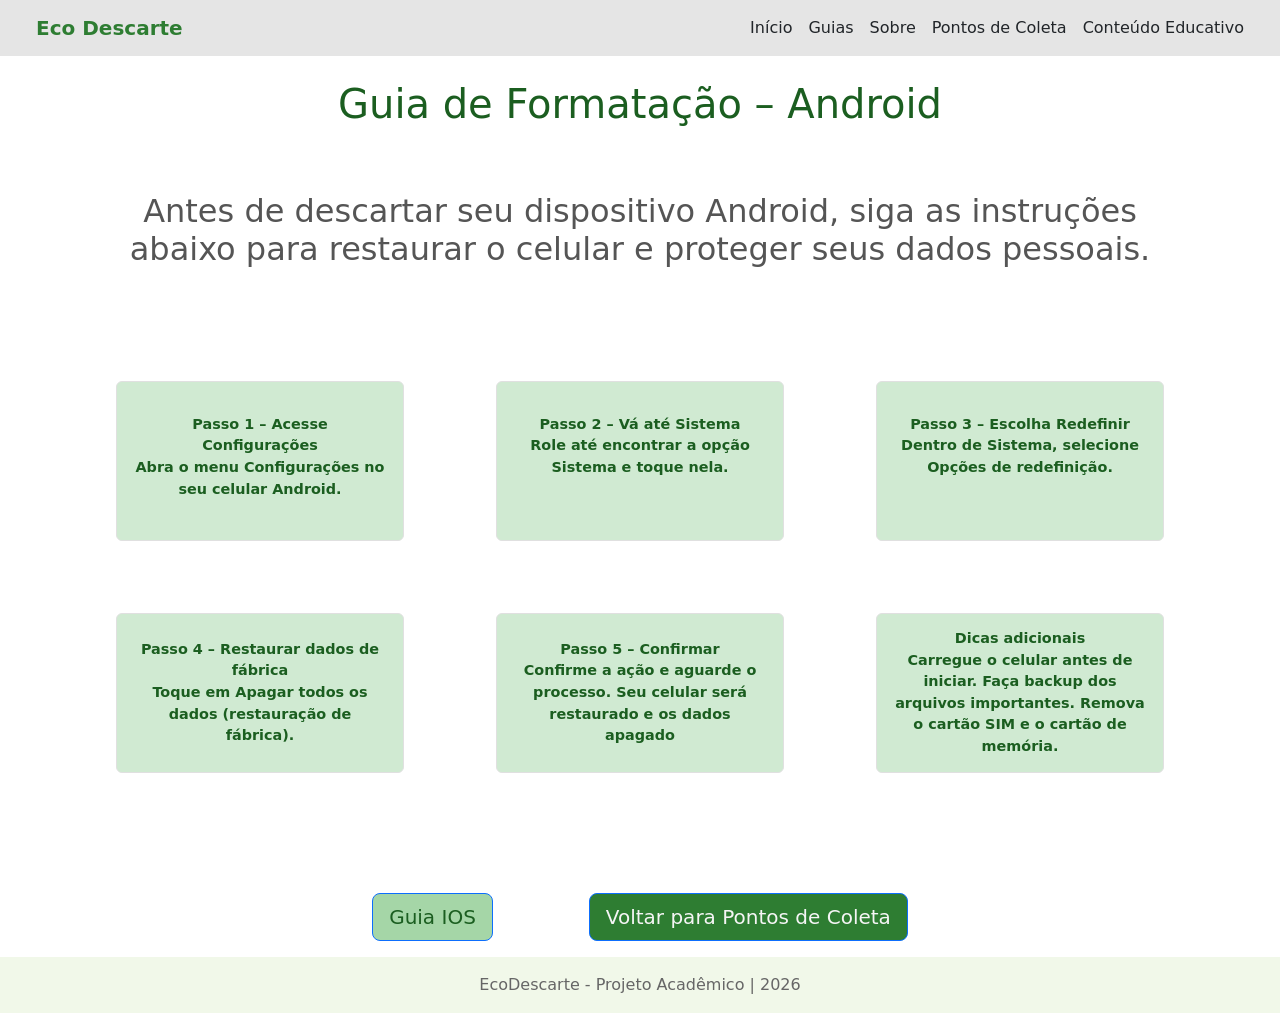
==== pages/Android.html @ 1787e44c "Android Page Dev" ====
<!DOCTYPE html>
<html lang="pt-br">

<head>
    <!-- <link href="https://cdn.jsdelivr.net/npm/bootstrap@5.3.2/dist/css/bootstrap.min.css" rel="stylesheet"> -->
    <link rel="stylesheet" href="../css/bootstrap.min.css">
    <link rel="stylesheet" href="../css/bootstrap.css">
    <meta charset="UTF-8">
    <meta name="viewport" content="width=device-width, initial-scale=1.0">
    <title>Eco Descarte</title>
</head>

<body class="d-flex flex-column min-vh-100">

    <nav class="navbar navbar-expand-lg" style="background-color: #E5E5E5;">
        <div class="container-fluid">
            <a class="navbar-brand ms-4" style="color:#2E7D32; font-weight: bold;" href="../index.html" target="_blank">
                Eco Descarte</a>

            <button class="navbar-toggler" type="button" data-bs-toggle="collapse" data-bs-target="#navbarNav"
                aria-controls="navbarNav" aria-expanded="false" aria-label="Toggle navigation">
                <span class="navbar-toggler-icon"></span>
            </button>

            <div class="collapse navbar-collapse" id="navbarNav">
                <ul class="navbar-nav ms-auto">
                    <li class="nav-item">
                        <a class="nav-link active" aria-current="page" href="../index.html">Início</a>
                    </li>
                    <li class="nav-item">
                        <a class="nav-link" href="IOS.html">Guias</a>
                    </li>
                    <li class="nav-item">
                        <a class="nav-link" href="#">Sobre</a>
                    </li>
                    <li class="nav-item">
                        <a class="nav-link" href="collectpoint.html">Pontos de Coleta</a>
                    </li>
                    <li class="nav-item">
                        <a class="nav-link" href="#">Conteúdo Educativo</a>
                    </li>
                    <li class="nav-item">
                        <a class="nav-link disabled" aria-disabled="true"></a>
                    </li>
                </ul>
            </div>
        </div>
    </nav>

    <div class="container">
        <div class="p-4 row row-cols-1 row-cols-md-1 gap-3 text-center">
            <h1 class="mb-5" style="color:#1B5E20;">Guia de Formatação – Android</h1>
            <h2 class="" style="color:#555555;">Antes de descartar seu dispositivo Android, 
                siga as instruções abaixo para restaurar o celular e proteger seus dados pessoais.</h4>
                <!-- <a data-mdb-ripple-init class="btn btn-primary" href="" role="button">Call to action</a> -->
        </div>
    </div>

    <div class="container my-5">
        <div class="row row-cols-1 row-cols-md-3 g-4 justify-content-between my-2">

            <div class="col d-flex justify-content-center">
            <div class="card" 
            style="background-color: #d0ead2;  border-color: #E0E0E0;  width: 18rem; height: 10rem;">
                <div class="card-body my-3 text-center my-3 text-center">
                    <p class="card-text"
                    style="color: #1B5E20; font-weight: bold; font-size: 0.9rem;">
                    Passo 1 – Acesse Configurações <br> Abra o menu Configurações no seu celular Android.
                    </p>
                </div>
            </div>
            </div>

            <div class="col d-flex justify-content-center">
            <div class="card" 
            style="background-color: #d0ead2;  border-color: #E0E0E0;  width: 18rem; height: 10rem;">
                <div class="card-body my-3 text-center my-3 text-center">
                    <p class="card-text"
                    style="color: #1B5E20; font-weight: bold; font-size: 0.9rem;">
                    Passo 2 – Vá até Sistema<br> 
                    Role até encontrar a opção Sistema e toque nela.
                    </p>
                </div>
            </div>
            </div>

            <div class="col d-flex justify-content-center">
            <div class="card" 
            style="background-color: #d0ead2;  border-color: #E0E0E0;  width: 18rem; height: 10rem;">
                <div class="card-body my-3 text-center my-3 text-center">
                    <p class="card-text"
                    style="color: #1B5E20; font-weight: bold; font-size: 0.9rem;">
                    Passo 3 – Escolha Redefinir <br> 
                    Dentro de Sistema, selecione Opções de redefinição.
                    </p>
                </div>
            </div>
            </div>

            <div class="col d-flex justify-content-center">
            <div class="card my-5 d-flex justify-content-center" 
            style="background-color: #d0ead2;  border-color: #E0E0E0;  width: 18rem; height: 10rem;">
                <div class="card-body my-3 text-center my-3 text-center">
                    <p class="card-text"
                    style="color: #1B5E20; font-weight: bold; font-size: 0.9rem;">
                    Passo 4 – Restaurar dados de fábrica<br>
                    Toque em Apagar todos os dados (restauração de fábrica).
                    </p>
                </div>
            </div>
            </div>

            <div class="col d-flex justify-content-center">
            <div class="card my-5 d-flex justify-content-center" 
            style="background-color: #d0ead2;  border-color: #E0E0E0;  width: 18rem; height: 10rem;">
                <div class="card-body my-3 text-center my-3 text-center">
                    <p class="card-text"
                    style="color: #1B5E20; font-weight: bold; font-size: 0.9rem;">
                    Passo 5 – Confirmar<br>
                    Confirme a ação e aguarde o processo. Seu celular será restaurado e os dados apagado
                    </p>
                </div>
            </div>
            </div>

            <div class="col d-flex justify-content-center">
            <div class="card my-5 d-flex justify-content-center" 
            style="background-color: #d0ead2;  border-color: #E0E0E0;  width: 18rem; height: 10rem;">
                <div class="card-body my-3 text-center my-3 text-center">
                    <p class="card-text"
                    style="color: #1B5E20; font-weight: bold; font-size: 0.9rem;">
                    Dicas adicionais<br>
                    Carregue o celular antes de iniciar.
                    Faça backup dos arquivos importantes.
                    Remova o cartão SIM e o cartão de memória.
                    </p>
                </div>
            </div>
            </div>

        </div>
    </div>

    <div class="d-flex justify-content-center gap-5 p-3 mt-auto">
        <button type="button" style="background-color: #A5D6A7; color: #1B5E20;"
            class="btn btn-lg btn-primary me-5"><a style="color: #1B5E20; text-decoration: none; ;" 
             href="IOS.html">
                Guia IOS
            </a></button>
        <button type="button" style="background-color: #2E7D32; " class="btn btn-lg btn-primary ">
            <a style="color: #F5F5F5; text-decoration: none;" href="collectpoint.html">
                Voltar para Pontos de Coleta
            </a></button>
    </div>

    <footer style="background-color: #F1F8E9;" class="text-center text-lg-start mt-auto">
        <div class="container">
            <div class="text-center p-3">
                <a style="color:#666666;">EcoDescarte - Projeto Acadêmico | 2026</a>
            </div>
        </div>
    </footer>

    <script src="../js/bootstrap.bundle.min.js"></script>
    <!-- <script src="https://cdn.jsdelivr.net/npm/bootstrap@5.3.2/dist/js/bootstrap.bundle.min.js"></script> -->
</body>

</html>
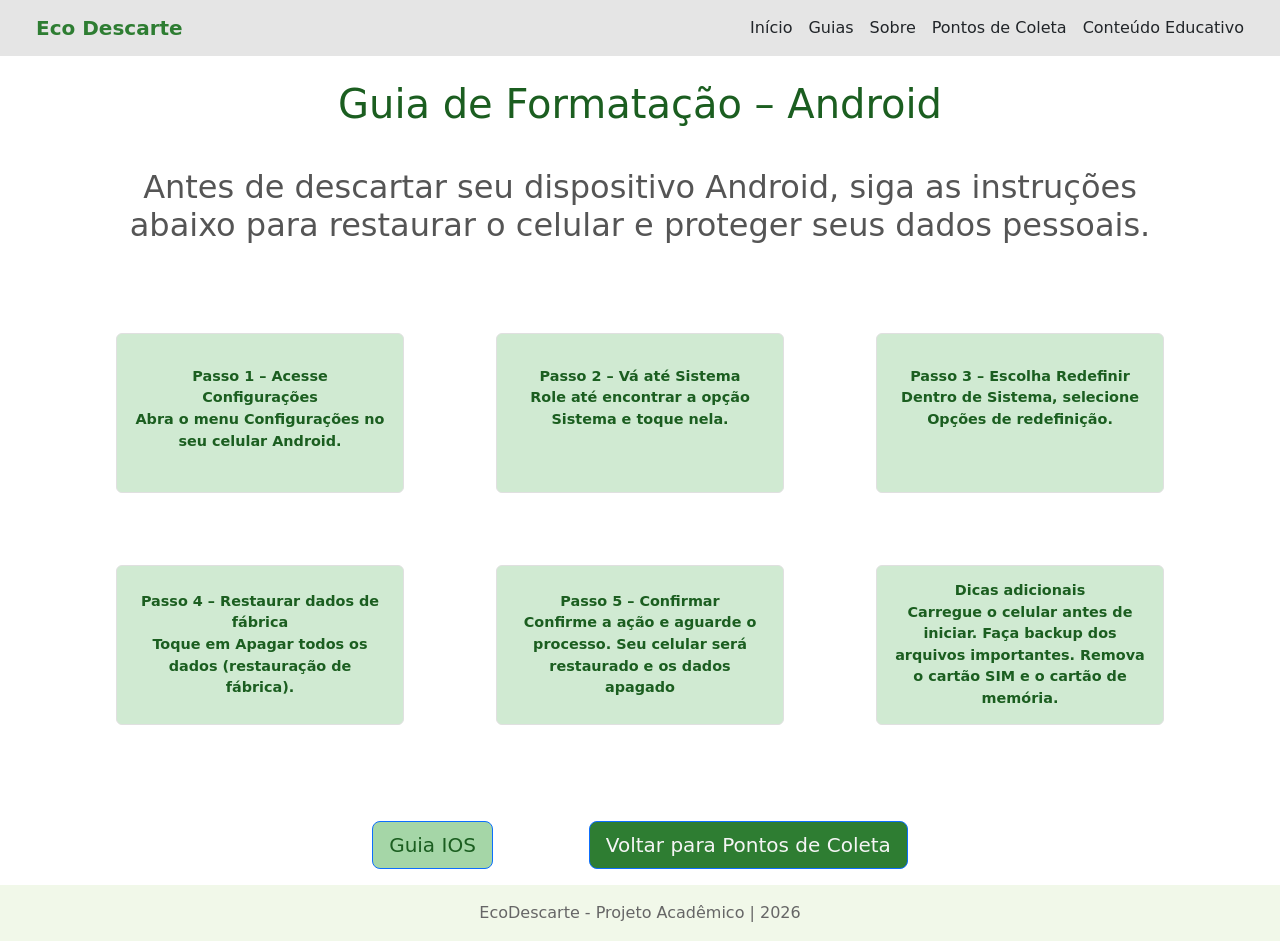
==== commit 8bc52848: "Refs Page Dev" ====
--- a/pages/Android.html
+++ b/pages/Android.html
@@ -31,13 +31,13 @@
                         <a class="nav-link" href="IOS.html">Guias</a>
                     </li>
                     <li class="nav-item">
-                        <a class="nav-link" href="#">Sobre</a>
+                        <a class="nav-link" href="Refs.html">Sobre</a>
                     </li>
                     <li class="nav-item">
                         <a class="nav-link" href="collectpoint.html">Pontos de Coleta</a>
                     </li>
                     <li class="nav-item">
-                        <a class="nav-link" href="#">Conteúdo Educativo</a>
+                        <a class="nav-link" href="Content.html">Conteúdo Educativo</a>
                     </li>
                     <li class="nav-item">
                         <a class="nav-link disabled" aria-disabled="true"></a>
@@ -49,14 +49,14 @@
 
     <div class="container">
         <div class="p-4 row row-cols-1 row-cols-md-1 gap-3 text-center">
-            <h1 class="mb-5" style="color:#1B5E20;">Guia de Formatação – Android</h1>
+            <h1 class="mb-4" style="color:#1B5E20;">Guia de Formatação – Android</h1>
             <h2 class="" style="color:#555555;">Antes de descartar seu dispositivo Android, 
                 siga as instruções abaixo para restaurar o celular e proteger seus dados pessoais.</h4>
                 <!-- <a data-mdb-ripple-init class="btn btn-primary" href="" role="button">Call to action</a> -->
         </div>
     </div>
 
-    <div class="container my-5">
+    <div class="container my-4">
         <div class="row row-cols-1 row-cols-md-3 g-4 justify-content-between my-2">
 
             <div class="col d-flex justify-content-center">
